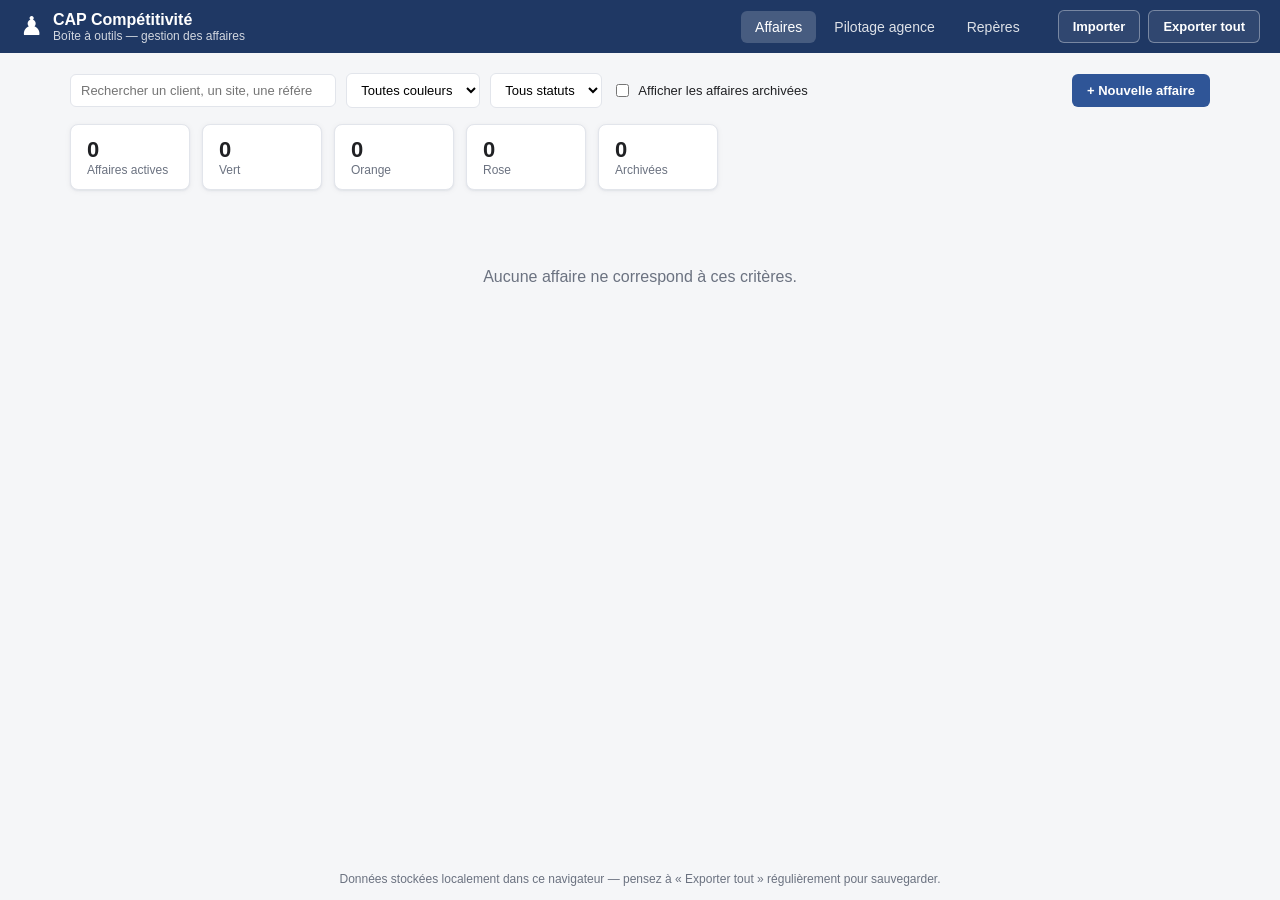
==== index.html @ b7d60859 "Ajoute l'application CAP Compétitivité (gestion des affaires) App web autonome (HTML/CSS/JS, sans ba" ====
<!DOCTYPE html>
<html lang="fr">
<head>
<meta charset="UTF-8">
<meta name="viewport" content="width=device-width, initial-scale=1.0">
<title>♟ CAP Compétitivité — Gestion des affaires</title>
<link rel="stylesheet" href="css/style.css">
</head>
<body>
<div id="app">
  <header class="topbar">
    <div class="topbar-brand">
      <span class="topbar-logo">♟</span>
      <div>
        <div class="topbar-title">CAP Compétitivité</div>
        <div class="topbar-subtitle">Boîte à outils — gestion des affaires</div>
      </div>
    </div>
    <nav class="topbar-nav">
      <a href="#/" data-nav="dashboard">Affaires</a>
      <a href="#/pilotage" data-nav="pilotage">Pilotage agence</a>
      <a href="#/reperes" data-nav="reperes">Repères</a>
    </nav>
    <div class="topbar-actions">
      <button id="btn-import" class="btn btn-ghost" title="Importer une sauvegarde JSON">Importer</button>
      <button id="btn-export" class="btn btn-ghost" title="Exporter toutes les données (JSON)">Exporter tout</button>
      <input type="file" id="file-import" accept="application/json" hidden>
    </div>
  </header>

  <main id="main" class="main"></main>

  <footer class="footer">
    Données stockées localement dans ce navigateur — pensez à « Exporter tout » régulièrement pour sauvegarder.
  </footer>
</div>

<div id="toast" class="toast" hidden></div>

<script src="vendor/xlsx.full.min.js"></script>
<script src="js/state.js"></script>
<script src="js/export.js"></script>
<script src="js/app.js"></script>
</body>
</html>
---- css/style.css ----
:root {
  --navy: #1f3864;
  --navy-light: #dce6f1;
  --gray-section: #d9d9d9;
  --gray-field: #f2f2f2;
  --gray-dark: #404040;
  --auto-bg: #ddebe3;
  --auto-border: #7fae94;
  --input-border: #e8a33d;
  --vert: #2e7d32;
  --vert-bg: #e6f3e7;
  --orange: #c05a00;
  --orange-bg: #fdeadb;
  --rose: #ad1457;
  --rose-bg: #fbe3ee;
  --text: #202124;
  --muted: #6b7280;
  --bg: #f5f6f8;
  --card-bg: #ffffff;
  --border: #e2e5eb;
  --radius: 8px;
  --shadow: 0 1px 2px rgba(20, 30, 60, .06), 0 1px 6px rgba(20, 30, 60, .05);
  font-family: -apple-system, "Segoe UI", Arial, "Helvetica Neue", sans-serif;
}

* { box-sizing: border-box; }
html, body { margin: 0; padding: 0; background: var(--bg); color: var(--text); }
#app { display: flex; flex-direction: column; min-height: 100vh; }

a { color: inherit; }
button { font-family: inherit; cursor: pointer; }

/* ---------- Topbar ---------- */
.topbar {
  background: var(--navy);
  color: #fff;
  display: flex;
  align-items: center;
  gap: 24px;
  padding: 10px 20px;
  flex-wrap: wrap;
}
.topbar-brand { display: flex; align-items: center; gap: 10px; margin-right: auto; }
.topbar-logo { font-size: 26px; }
.topbar-title { font-weight: 700; font-size: 16px; line-height: 1.2; }
.topbar-subtitle { font-size: 12px; opacity: .8; }
.topbar-nav { display: flex; gap: 4px; }
.topbar-nav a {
  text-decoration: none;
  padding: 8px 14px;
  border-radius: 6px;
  font-size: 14px;
  font-weight: 500;
  opacity: .85;
}
.topbar-nav a:hover { background: rgba(255,255,255,.1); opacity: 1; }
.topbar-nav a.active { background: rgba(255,255,255,.18); opacity: 1; }
.topbar-actions { display: flex; gap: 8px; }

.btn {
  border: 1px solid transparent;
  border-radius: 6px;
  padding: 8px 14px;
  font-size: 13px;
  font-weight: 600;
  background: var(--navy);
  color: #fff;
}
.btn-primary { background: #2f5597; }
.btn-primary:hover { background: #254576; }
.btn-ghost { background: rgba(255,255,255,.08); color: #fff; border-color: rgba(255,255,255,.35); }
.btn-ghost:hover { background: rgba(255,255,255,.18); }
.btn-light { background: #fff; color: var(--navy); border: 1px solid var(--border); }
.btn-light:hover { background: #f0f2f6; }
.btn-danger { background: #fff; color: #b3261e; border: 1px solid #f0c4c0; }
.btn-danger:hover { background: #fdecea; }
.btn-sm { padding: 5px 10px; font-size: 12px; }
.btn[disabled] { opacity: .5; cursor: not-allowed; }

/* ---------- Layout ---------- */
.main { flex: 1; padding: 20px; max-width: 1180px; margin: 0 auto; width: 100%; }
.footer { text-align: center; font-size: 12px; color: var(--muted); padding: 14px; }

/* ---------- Dashboard ---------- */
.toolbar {
  display: flex;
  gap: 10px;
  align-items: center;
  flex-wrap: wrap;
  margin-bottom: 16px;
}
.toolbar input[type=search], .toolbar select {
  border: 1px solid var(--border);
  border-radius: 6px;
  padding: 8px 10px;
  font-size: 13px;
  background: #fff;
}
.toolbar input[type=search] { flex: 1; min-width: 180px; }
.toolbar .spacer { flex: 1; }

.kpi-row { display: flex; gap: 12px; margin-bottom: 18px; flex-wrap: wrap; }
.kpi-card {
  background: var(--card-bg);
  border: 1px solid var(--border);
  border-radius: var(--radius);
  padding: 12px 16px;
  min-width: 120px;
  box-shadow: var(--shadow);
}
.kpi-value { font-size: 22px; font-weight: 700; }
.kpi-label { font-size: 12px; color: var(--muted); }

.affaire-list { display: flex; flex-direction: column; gap: 8px; }
.affaire-card {
  background: var(--card-bg);
  border: 1px solid var(--border);
  border-left: 5px solid var(--gray-section);
  border-radius: var(--radius);
  padding: 12px 16px;
  display: flex;
  align-items: center;
  gap: 16px;
  box-shadow: var(--shadow);
  cursor: pointer;
}
.affaire-card:hover { border-color: var(--navy); }
.affaire-card.couleur-VERT { border-left-color: var(--vert); }
.affaire-card.couleur-ORANGE { border-left-color: var(--orange); }
.affaire-card.couleur-ROSE { border-left-color: var(--rose); }
.affaire-card.archived { opacity: .55; }
.affaire-main { flex: 1; min-width: 0; }
.affaire-title { font-weight: 700; font-size: 14px; }
.affaire-sub { font-size: 12px; color: var(--muted); margin-top: 2px; }
.affaire-meta { display: flex; gap: 8px; align-items: center; flex-wrap: wrap; }
.affaire-actions { display: flex; gap: 6px; }
.empty-state { text-align: center; color: var(--muted); padding: 60px 20px; }

.badge {
  display: inline-block;
  font-size: 11px;
  font-weight: 700;
  padding: 3px 9px;
  border-radius: 100px;
  text-transform: uppercase;
  letter-spacing: .3px;
}
.badge-VERT { background: var(--vert-bg); color: var(--vert); }
.badge-ORANGE { background: var(--orange-bg); color: var(--orange); }
.badge-ROSE { background: var(--rose-bg); color: var(--rose); }
.badge-neutral { background: var(--gray-field); color: var(--gray-dark); }
.badge-statut { background: #eef1f6; color: #3c4658; }

/* ---------- Affaire editor ---------- */
.affaire-header {
  background: var(--card-bg);
  border: 1px solid var(--border);
  border-radius: var(--radius);
  padding: 14px 18px;
  margin-bottom: 14px;
  display: flex;
  justify-content: space-between;
  align-items: flex-start;
  gap: 16px;
  flex-wrap: wrap;
  box-shadow: var(--shadow);
}
.affaire-header h1 { font-size: 18px; margin: 0 0 4px; }
.affaire-header .sub { font-size: 12px; color: var(--muted); }
.affaire-header-actions { display: flex; gap: 8px; flex-wrap: wrap; }

.tabs {
  display: flex;
  gap: 2px;
  border-bottom: 2px solid var(--border);
  margin-bottom: 18px;
  overflow-x: auto;
}
.tab-btn {
  background: none;
  border: none;
  padding: 10px 16px;
  font-size: 13px;
  font-weight: 600;
  color: var(--muted);
  border-bottom: 3px solid transparent;
  white-space: nowrap;
}
.tab-btn:hover { color: var(--navy); }
.tab-btn.active { color: var(--navy); border-bottom-color: var(--navy); }

.panel {
  background: var(--card-bg);
  border: 1px solid var(--border);
  border-radius: var(--radius);
  padding: 20px;
  box-shadow: var(--shadow);
}

.section-title {
  background: var(--gray-section);
  color: var(--gray-dark);
  font-weight: 700;
  font-size: 12px;
  letter-spacing: .4px;
  text-transform: uppercase;
  padding: 7px 12px;
  border-radius: 4px;
  margin: 22px 0 12px;
}
.section-title:first-child { margin-top: 0; }
.hint {
  font-size: 12px;
  color: var(--muted);
  margin: -6px 0 14px;
  font-style: italic;
}

.field-grid { display: grid; grid-template-columns: 1fr 1fr; gap: 10px 16px; }
.field-grid.cols-1 { grid-template-columns: 1fr; }
.field {
  display: flex;
  flex-direction: column;
  gap: 4px;
}
.field.span-2 { grid-column: 1 / -1; }
.field label {
  font-size: 11.5px;
  font-weight: 700;
  color: var(--gray-dark);
  background: var(--gray-field);
  padding: 5px 8px;
  border-radius: 4px 4px 0 0;
}
.field input, .field select, .field textarea {
  border: 1px solid var(--input-border);
  border-radius: 4px;
  padding: 7px 9px;
  font-size: 13px;
  font-family: inherit;
  background: #fff;
  color: var(--text);
}
.field textarea { resize: vertical; min-height: 54px; }
.field input:focus, .field select:focus, .field textarea:focus {
  outline: 2px solid #9fc0e8;
  outline-offset: 0;
}
.field.auto input, .field.auto select {
  background: var(--auto-bg);
  border-color: var(--auto-border);
  color: #2b4f3d;
}
.field.auto label::after { content: " (auto)"; font-weight: 400; opacity: .7; }
.field .note { font-size: 11px; color: var(--muted); }

.checkbox-row { display: flex; flex-wrap: wrap; gap: 10px 18px; }
.checkbox-item { display: flex; align-items: center; gap: 6px; font-size: 13px; }

table.data-table { width: 100%; border-collapse: collapse; font-size: 13px; margin-top: 4px; }
table.data-table th {
  background: var(--gray-dark);
  color: #fff;
  text-align: left;
  padding: 8px;
  font-size: 11.5px;
  text-transform: uppercase;
  letter-spacing: .3px;
}
table.data-table td { padding: 6px 8px; border-bottom: 1px solid var(--border); vertical-align: top; }
table.data-table td.label-cell { font-weight: 600; width: 26%; }
table.data-table td.desc-cell { color: var(--muted); font-size: 12px; width: 34%; }
table.data-table input[type=number] { width: 64px; }
table.data-table input, table.data-table select {
  border: 1px solid var(--input-border);
  border-radius: 4px;
  padding: 5px 7px;
  font-size: 13px;
  width: 100%;
}
tr.total-row td { background: #fce4d6; font-weight: 700; }

.score-total-box {
  display: flex;
  align-items: center;
  gap: 14px;
  background: #fce4d6;
  border-radius: 6px;
  padding: 12px 16px;
  margin-top: 14px;
  font-weight: 700;
}
.score-total-box .value { font-size: 26px; }

.suggestion-box {
  border: 1px dashed var(--navy);
  border-radius: 6px;
  padding: 10px 14px;
  margin: 14px 0;
  font-size: 13px;
  background: #f4f7fc;
}

.repeat-list { display: flex; flex-direction: column; gap: 8px; }
.repeat-item { display: flex; align-items: center; gap: 8px; }
.repeat-item .idx { width: 22px; font-weight: 700; color: var(--muted); }
.repeat-item input { flex: 1; }

/* ---------- Reference pages ---------- */
.ref-table { width: 100%; border-collapse: collapse; font-size: 13px; }
.ref-table th, .ref-table td { border: 1px solid var(--border); padding: 10px; vertical-align: top; text-align: left; }
.ref-table th { background: var(--gray-dark); color: #fff; }
.ref-table td.crit { background: var(--gray-field); font-weight: 700; width: 16%; }
.piece-card {
  display: flex; gap: 12px; align-items: flex-start;
  border: 1px solid var(--border); border-radius: var(--radius);
  padding: 12px 16px; margin-bottom: 8px; background: #fff;
}
.piece-symbol { font-size: 28px; width: 36px; text-align: center; }
.piece-name { font-weight: 700; margin-bottom: 3px; }
.rule-box {
  margin-top: 16px; padding: 12px 16px; background: var(--navy-light);
  border-radius: var(--radius); font-size: 13px;
}

/* ---------- Plan action ---------- */
.snapshot-card {
  background: var(--card-bg); border: 1px solid var(--border);
  border-radius: var(--radius); padding: 16px; margin-bottom: 14px; box-shadow: var(--shadow);
}
.snapshot-card-header {
  display: flex; justify-content: space-between; align-items: center; margin-bottom: 10px;
}
.stat-line { display: flex; gap: 20px; flex-wrap: wrap; margin-top: 8px; font-size: 13px; }
.stat-line b { font-size: 15px; }

/* ---------- Toast ---------- */
.toast {
  position: fixed; bottom: 20px; left: 50%; transform: translateX(-50%);
  background: #202124; color: #fff; padding: 10px 18px; border-radius: 6px;
  font-size: 13px; box-shadow: 0 4px 14px rgba(0,0,0,.25); z-index: 999;
}

@media (max-width: 720px) {
  .field-grid { grid-template-columns: 1fr; }
  .affaire-card { flex-wrap: wrap; }
}
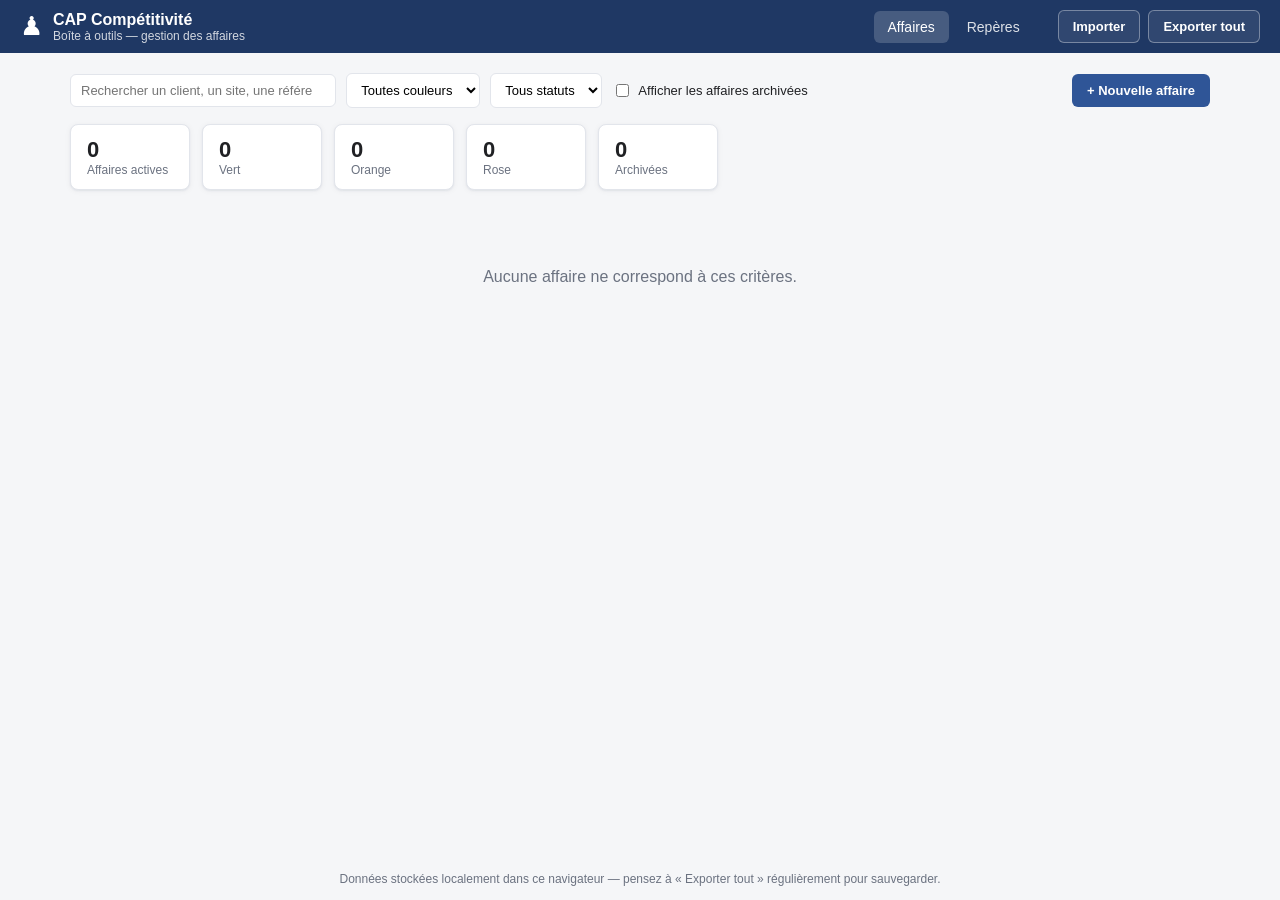
==== commit 9640798f: "Aligne l'application sur le classeur Excel V1 (Cap Compétitivité) Multi-RDV, Score 40 versionné avec" ====
--- a/index.html
+++ b/index.html
@@ -18,7 +18,6 @@
     </div>
     <nav class="topbar-nav">
       <a href="#/" data-nav="dashboard">Affaires</a>
-      <a href="#/pilotage" data-nav="pilotage">Pilotage agence</a>
       <a href="#/reperes" data-nav="reperes">Repères</a>
     </nav>
     <div class="topbar-actions">
--- a/css/style.css
+++ b/css/style.css
@@ -231,7 +231,11 @@
   background: var(--gray-field);
   padding: 5px 8px;
   border-radius: 4px 4px 0 0;
-}
+  display: flex;
+  align-items: center;
+  gap: 5px;
+}
+.field label .label-text { flex: 1; }
 .field input, .field select, .field textarea {
   border: 1px solid var(--input-border);
   border-radius: 4px;
@@ -256,6 +260,52 @@
 
 .checkbox-row { display: flex; flex-wrap: wrap; gap: 10px 18px; }
 .checkbox-item { display: flex; align-items: center; gap: 6px; font-size: 13px; }
+
+/* ---------- Aide contextuelle ---------- */
+.help-btn {
+  width: 15px; height: 15px; border-radius: 50%;
+  border: 1px solid var(--muted); background: #fff; color: var(--muted);
+  font-size: 10px; font-weight: 700; line-height: 1; cursor: pointer;
+  display: inline-flex; align-items: center; justify-content: center; padding: 0;
+  flex-shrink: 0;
+}
+.help-btn:hover, .help-btn.active { background: var(--navy); border-color: var(--navy); color: #fff; }
+.help-wrap { position: relative; display: inline-flex; }
+.help-popover {
+  position: absolute; z-index: 50; top: 20px; left: 0; width: 260px;
+  background: #202124; color: #fff; font-size: 12px; font-weight: 400;
+  padding: 10px 12px; border-radius: 6px; box-shadow: 0 4px 14px rgba(0,0,0,.3);
+  line-height: 1.4;
+}
+.help-popover ul { margin: 4px 0 0; padding-left: 16px; }
+
+/* ---------- Sous-onglets (RDV multiples / évaluations Score 40) ---------- */
+.subtabs { display: flex; gap: 6px; flex-wrap: wrap; align-items: center; margin-bottom: 16px; }
+.subtab-btn {
+  border: 1px solid var(--border); background: #fff; border-radius: 100px;
+  padding: 6px 14px; font-size: 12.5px; font-weight: 600; color: var(--muted);
+}
+.subtab-btn.active { background: var(--navy); border-color: var(--navy); color: #fff; }
+.subtab-btn:hover:not(.active) { border-color: var(--navy); color: var(--navy); }
+.subtab-remove { margin-left: 4px; opacity: .7; }
+
+/* ---------- Contrôles (jalons) ---------- */
+.controle-card {
+  border: 1px solid var(--border); border-radius: var(--radius); padding: 14px 16px; margin-bottom: 12px;
+  background: #fff;
+}
+.controle-card.franchi { border-left: 4px solid var(--vert); }
+.controle-card.non-franchi { border-left: 4px solid var(--gray-section); }
+.controle-header { display: flex; justify-content: space-between; align-items: center; margin-bottom: 8px; }
+.controle-header h3 { font-size: 14px; margin: 0; }
+.controle-condition { display: flex; align-items: center; gap: 8px; padding: 4px 0; font-size: 13px; }
+.controle-condition .mark { width: 16px; text-align: center; font-weight: 700; }
+.controle-condition .mark.ok { color: var(--vert); }
+.controle-condition .mark.ko { color: var(--muted); }
+.controle-condition input[type=checkbox] { width: 15px; height: 15px; }
+
+/* ---------- Tableau répétable (vigilances Fiche Mission) ---------- */
+.repeat-table-actions { margin-top: 8px; }
 
 table.data-table { width: 100%; border-collapse: collapse; font-size: 13px; margin-top: 4px; }
 table.data-table th {
